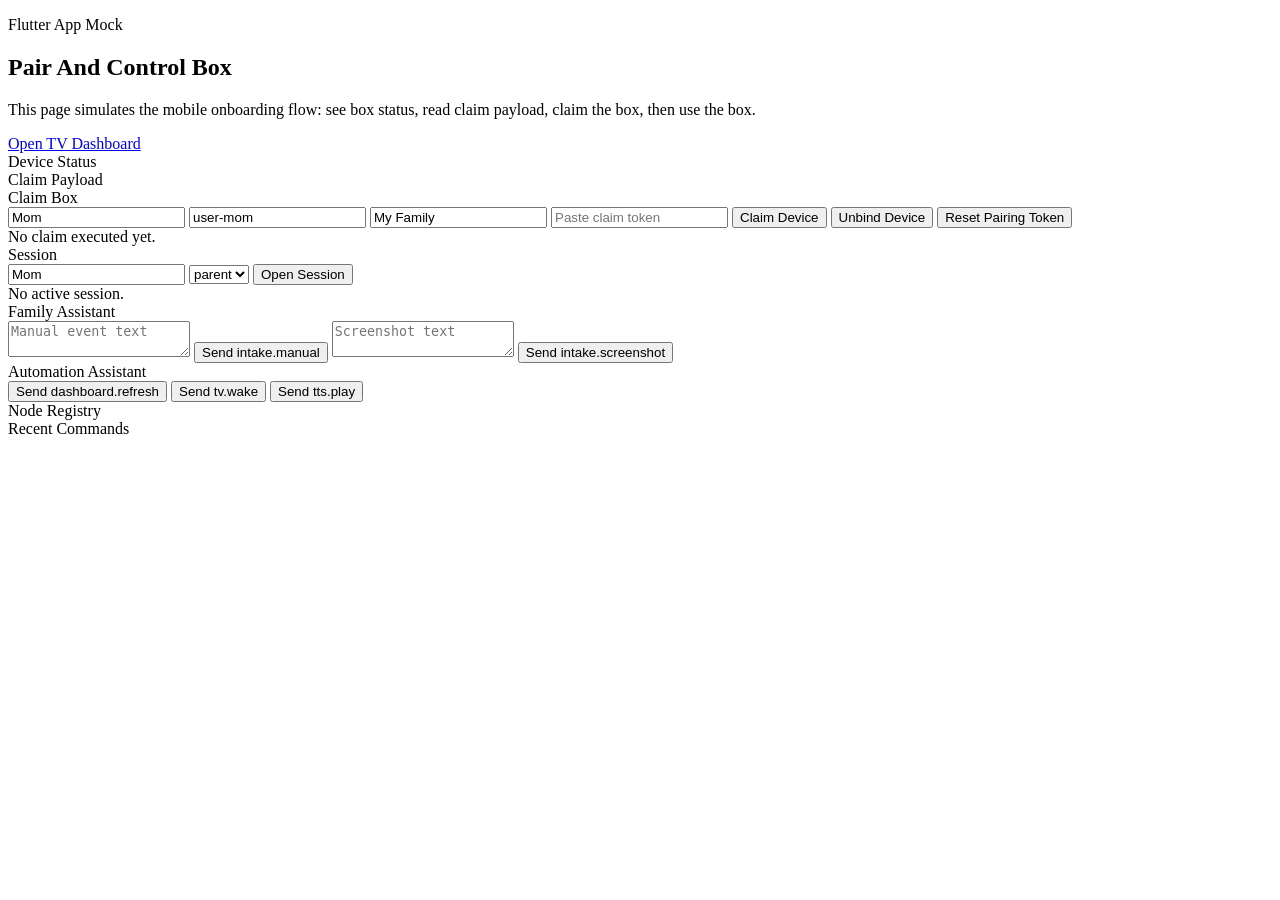
==== apps/mobile_app_mock/web/index.html @ cd2589d7 "confirm" ====
<!DOCTYPE html>
<html lang="en">
  <head>
    <meta charset="UTF-8" />
    <meta name="viewport" content="width=device-width, initial-scale=1.0" />
    <title>HomeAIHub Mobile Pairing Mock</title>
    <link rel="stylesheet" href="/mobile-static/styles.css" />
  </head>
  <body>
    <main class="mobile-shell">
      <section class="hero">
        <div>
          <p class="eyebrow">Flutter App Mock</p>
          <h1>Pair And Control Box</h1>
          <p class="summary">
            This page simulates the mobile onboarding flow: see box status, read claim payload, claim the box, then use the box.
          </p>
        </div>
        <a class="dashboard-link" href="/dashboard">Open TV Dashboard</a>
      </section>

      <section class="phone-card split">
        <div>
          <div class="card-title">Device Status</div>
          <div id="deviceCard" class="list"></div>
        </div>
        <div>
          <div class="card-title">Claim Payload</div>
          <div id="pairingCard" class="list"></div>
        </div>
      </section>

      <section class="phone-card split">
        <div>
          <div class="card-title">Claim Box</div>
          <input id="ownerName" class="text-input" placeholder="Owner name" value="Mom" />
          <input id="ownerId" class="text-input" placeholder="Owner user id" value="user-mom" />
          <input id="familyName" class="text-input" placeholder="Family name" value="My Family" />
          <input id="claimToken" class="text-input" placeholder="Paste claim token" />
          <button id="claimBox">Claim Device</button>
          <button id="unbindBox">Unbind Device</button>
          <button id="resetBox">Reset Pairing Token</button>
          <div id="claimResult" class="hint">No claim executed yet.</div>
        </div>
        <div>
          <div class="card-title">Session</div>
          <input id="actorName" class="text-input" placeholder="Actor name" value="Mom" />
          <select id="actorRole" class="text-input">
            <option value="parent">parent</option>
            <option value="admin">admin</option>
            <option value="child">child</option>
            <option value="guest">guest</option>
          </select>
          <button id="openSession">Open Session</button>
          <div id="sessionMeta" class="hint">No active session.</div>
        </div>
      </section>

      <section class="phone-card split">
        <div>
          <div class="card-title">Family Assistant</div>
          <textarea id="manualInput" placeholder="Manual event text"></textarea>
          <button id="manualSubmit">Send intake.manual</button>
          <textarea id="screenshotInput" placeholder="Screenshot text"></textarea>
          <button id="screenshotSubmit">Send intake.screenshot</button>
        </div>
        <div>
          <div class="card-title">Automation Assistant</div>
          <button id="refreshDashboard">Send dashboard.refresh</button>
          <button id="wakeTv">Send tv.wake</button>
          <button id="playTts">Send tts.play</button>
        </div>
      </section>

      <section class="phone-card split">
        <div>
          <div class="card-title">Node Registry</div>
          <div id="nodeList" class="list"></div>
        </div>
        <div>
          <div class="card-title">Recent Commands</div>
          <div id="commandList" class="list"></div>
        </div>
      </section>
    </main>
    <script src="/mobile-static/app.js"></script>
  </body>
</html>
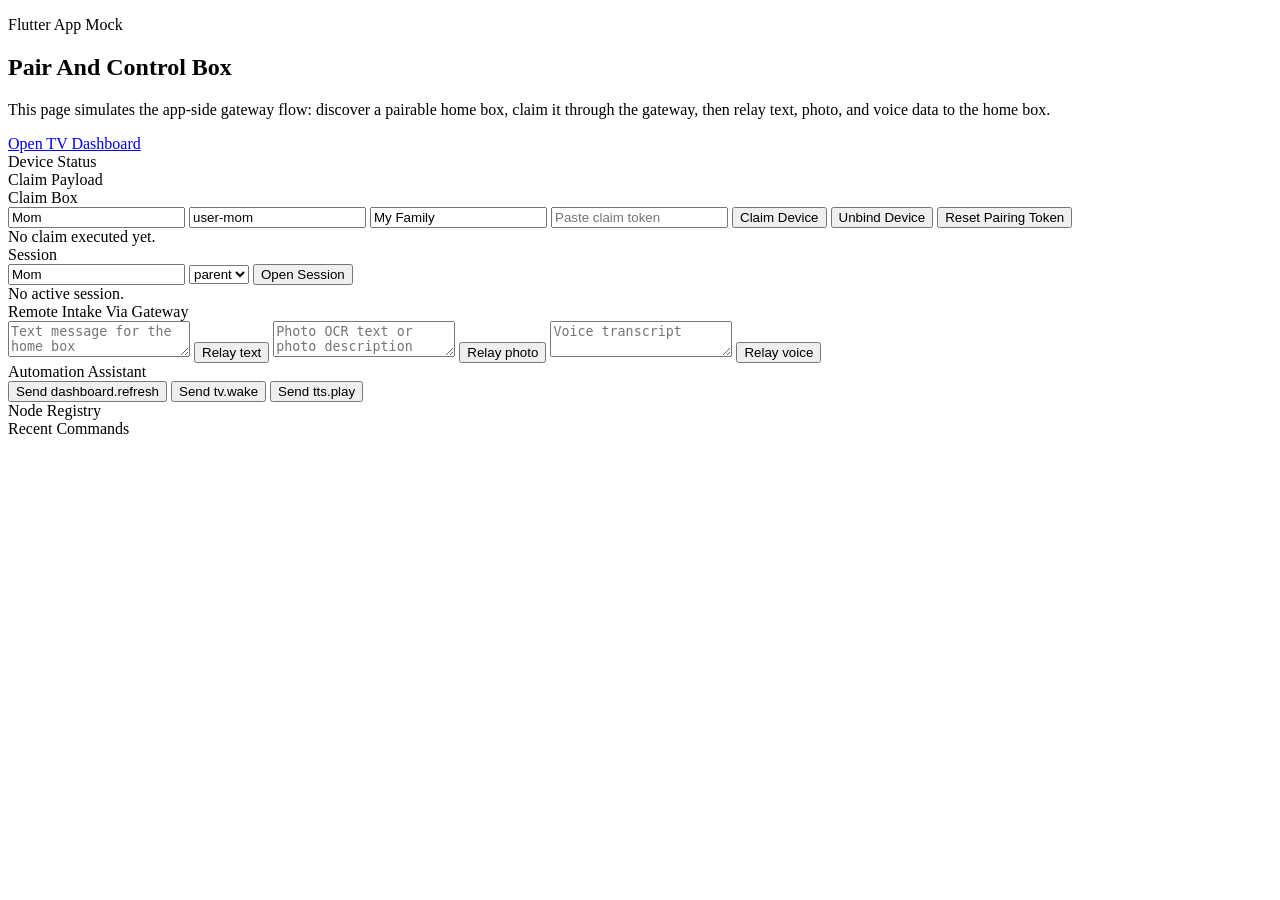
==== commit 47a19b6d: "railway files" ====
--- a/apps/mobile_app_mock/web/index.html
+++ b/apps/mobile_app_mock/web/index.html
@@ -13,7 +13,7 @@
           <p class="eyebrow">Flutter App Mock</p>
           <h1>Pair And Control Box</h1>
           <p class="summary">
-            This page simulates the mobile onboarding flow: see box status, read claim payload, claim the box, then use the box.
+            This page simulates the app-side gateway flow: discover a pairable home box, claim it through the gateway, then relay text, photo, and voice data to the home box.
           </p>
         </div>
         <a class="dashboard-link" href="/dashboard">Open TV Dashboard</a>
@@ -58,11 +58,13 @@
 
       <section class="phone-card split">
         <div>
-          <div class="card-title">Family Assistant</div>
-          <textarea id="manualInput" placeholder="Manual event text"></textarea>
-          <button id="manualSubmit">Send intake.manual</button>
-          <textarea id="screenshotInput" placeholder="Screenshot text"></textarea>
-          <button id="screenshotSubmit">Send intake.screenshot</button>
+          <div class="card-title">Remote Intake Via Gateway</div>
+          <textarea id="manualInput" placeholder="Text message for the home box"></textarea>
+          <button id="manualSubmit">Relay text</button>
+          <textarea id="photoInput" placeholder="Photo OCR text or photo description"></textarea>
+          <button id="photoSubmit">Relay photo</button>
+          <textarea id="voiceInput" placeholder="Voice transcript"></textarea>
+          <button id="voiceSubmit">Relay voice</button>
         </div>
         <div>
           <div class="card-title">Automation Assistant</div>
